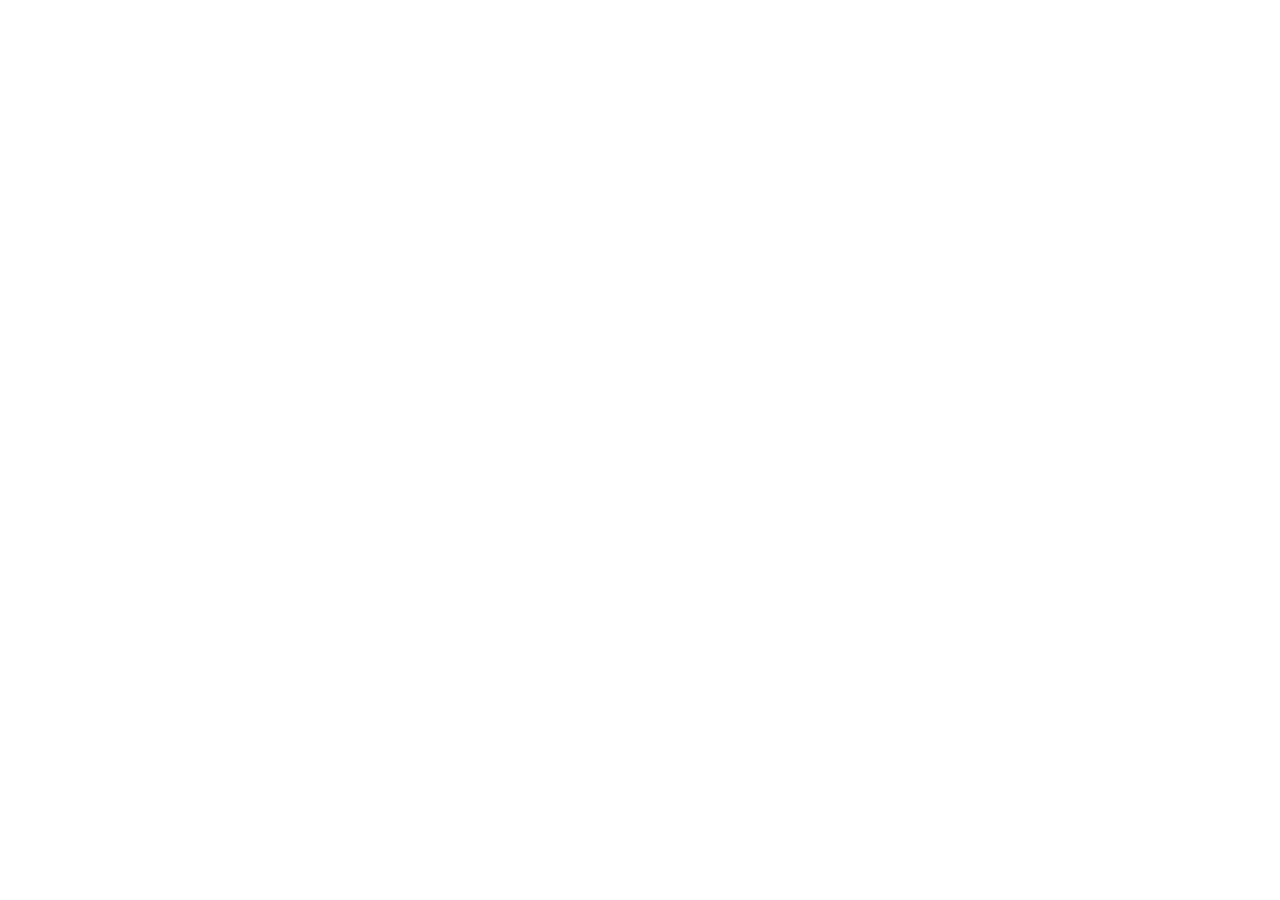
==== index.html @ 92b9f487 "html css js file created" ====
<!DOCTYPE html>
<html lang="en">
<head>
    <meta charset="UTF-8">
    <meta http-equiv="X-UA-Compatible" content="IE=edge">
    <meta name="viewport" content="width=device-width, initial-scale=1.0">
    <title>My Personal Calculator</title>
</head>
<body>
    


    <script src="app.js"></script>
</body>
</html>
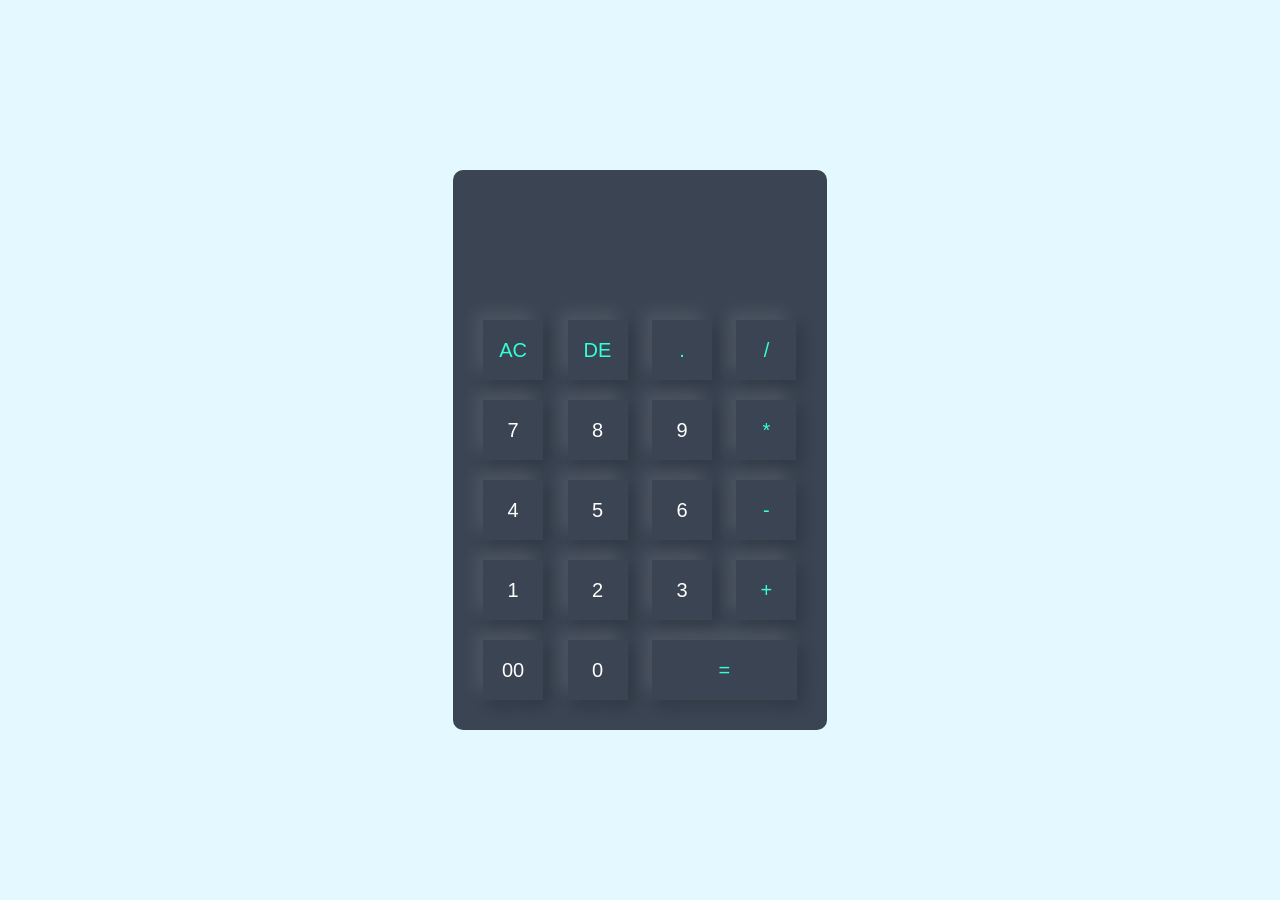
==== commit b12a91c2: "Done" ====
--- a/index.html
+++ b/index.html
@@ -5,11 +5,54 @@
     <meta http-equiv="X-UA-Compatible" content="IE=edge">
     <meta name="viewport" content="width=device-width, initial-scale=1.0">
     <title>My Personal Calculator</title>
+    <link rel="stylesheet" href="style.css">
 </head>
 <body>
-    
+    <div class="container">
+        <div class="calculator">
+            <form >
+                <div class="display">
+                    <input type="text" name="display">
+                </div>
+                <div>
+                    <input type="button" value="AC" onclick="display.value = '' " class="operator"> 
 
+                    <input type="button" value="DE" onclick="display.value = display.value.toString().slice(0,-1) " class="operator"> 
 
-    <script src="app.js"></script>
+                    <input type="button" value="." onclick="display.value += '.' " class="operator"> 
+
+                    <input type="button" value="/" onclick="display.value += '/'" class="operator"> 
+                </div>
+
+                <div>
+                    <input type="button"  value="7" onclick="display.value += '7'"> 
+                    <input type="button" value="8" onclick="display.value += '8'"> 
+                    <input type="button" value="9" onclick="display.value += '9'"> 
+                    <input type="button" value="*" onclick="display.value += '*'" class="operator"> 
+                </div>
+
+                <div>
+                    <input type="button" value="4" onclick="display.value += '4'"> 
+                    <input type="button" value="5" onclick="display.value += '5'"> 
+                    <input type="button" value="6" onclick="display.value += '6'"> 
+                    <input type="button" value="-" onclick="display.value += '-'" class="operator"> 
+                </div>
+
+                <div>
+                    <input type="button" value="1" onclick="display.value += '1'"> 
+                    <input type="button" value="2" onclick="display.value += '2'"> 
+                    <input type="button" value="3" onclick="display.value += '3'"> 
+                    <input type="button" value="+" onclick="display.value += '+'" class="operator"> 
+                </div>
+
+                <div>
+                    <input type="button" value="00" onclick="display.value += '00'"> 
+                    <input type="button" value="0" onclick="display.value += '0'"> 
+                    <input type="button" value="=" class="equal operator" onclick="display.value = eval(display.value)" > 
+                    
+                </div>
+            </form>
+        </div>
+    </div>
 </body>
 </html>
--- a/style.css
+++ b/style.css
@@ -0,0 +1,50 @@
+*{
+    margin: 0;
+    padding: 0;
+    font-family: 'Poppins',sans-serif;
+    box-sizing: border-box;
+}
+
+.container{
+    width: 100%;
+    height: 100vh;
+    background: #e3f9ff;
+    display: flex;
+    align-items: center;
+    justify-content: center;
+}
+.calculator{
+    background: #3a4452;
+    padding: 20px;
+    border-radius: 10px;
+
+}
+.calculator form input{
+    border: 0;
+    outline: 0;
+    width: 60px;
+    height: 60px;
+    box-shadow: -8px -8px 15px rgba(255, 255, 255, 0.1), 5px 5px 15px rgba(0, 0, 0, 0.2);
+    background: transparent;
+    font-size: 20px;
+    color: #fff;
+    cursor: pointer;
+    margin: 10px;
+}
+form .display {
+    display: flex;
+    justify-content: flex-end;
+    margin: 20px 0;
+}
+form .display input{
+    text-align: right;
+    flex: 1;
+    font-size: 45px ;
+    box-shadow: none;
+}
+form input.equal{
+    width: 145px;
+}
+form input.operator {
+    color: #33ffd8;
+}
